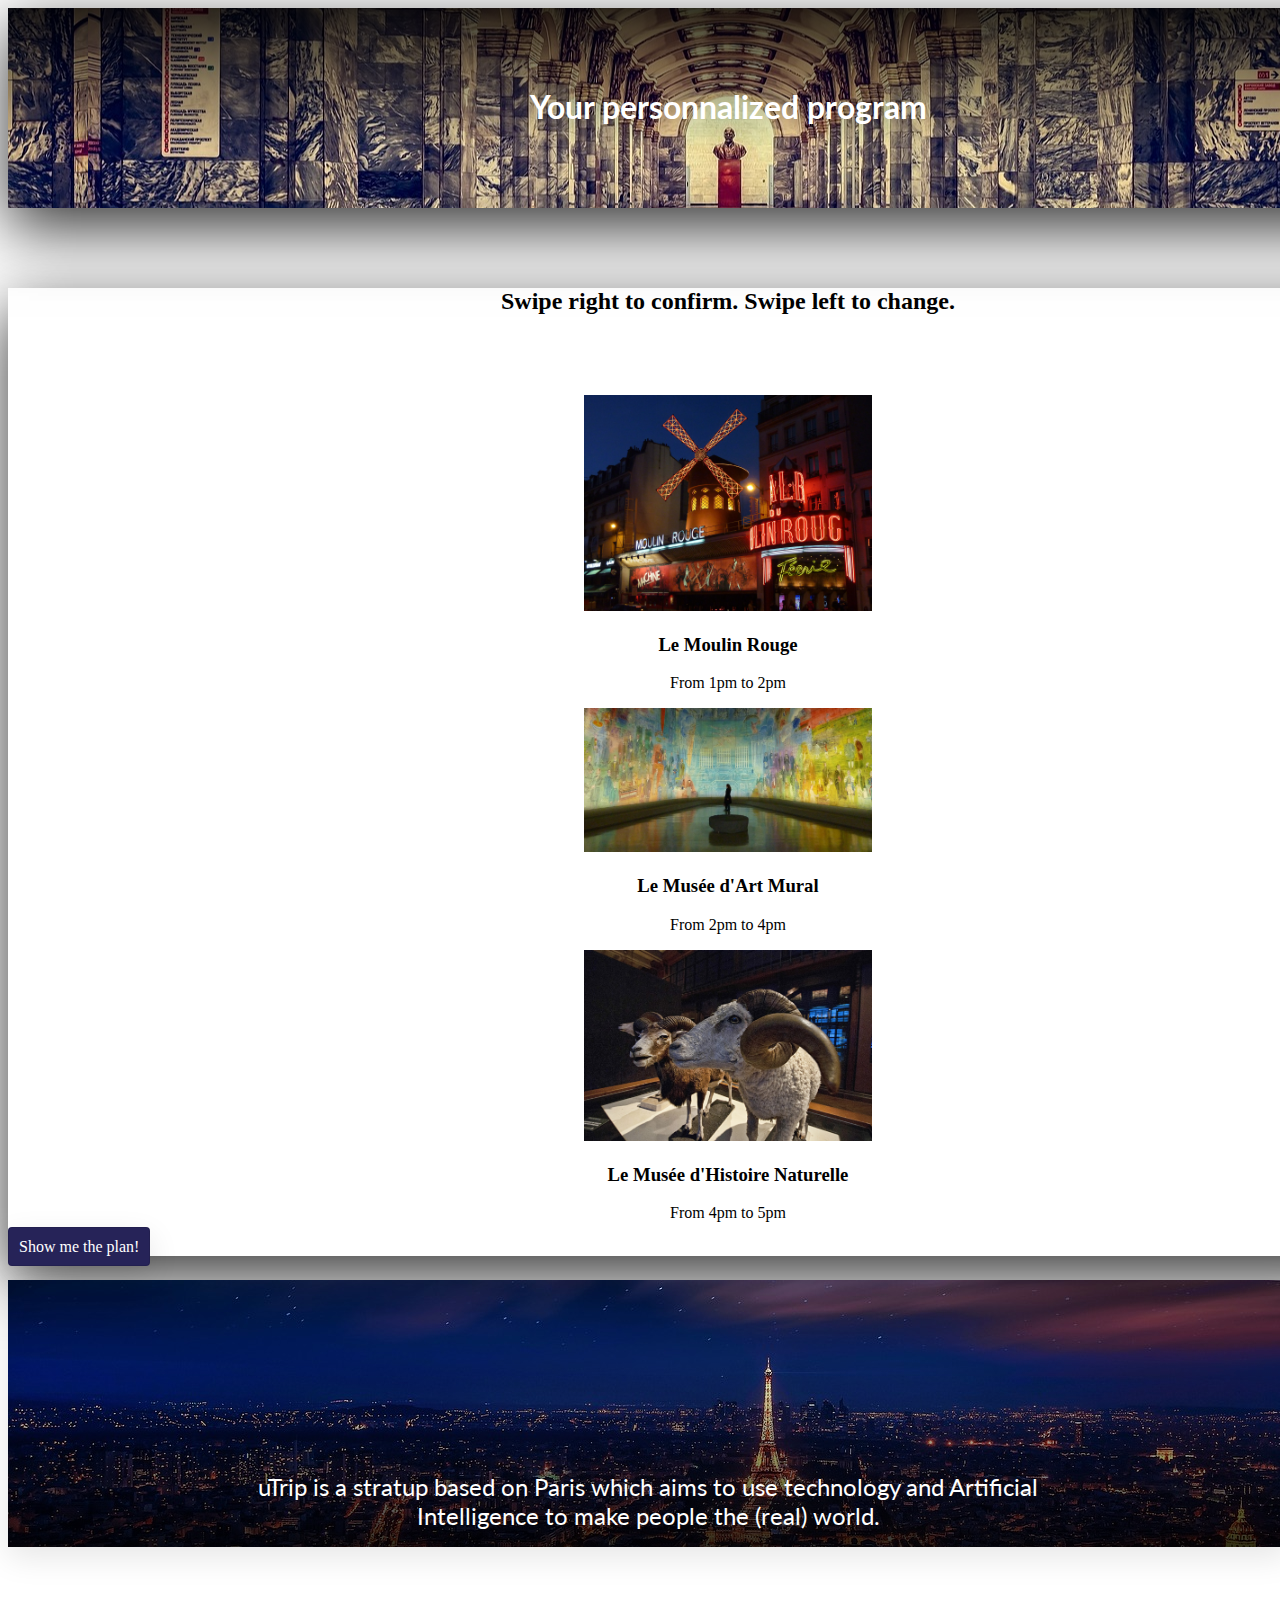
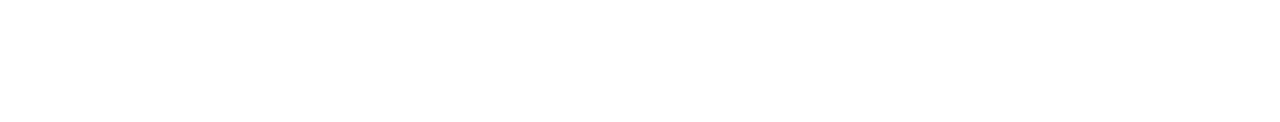
==== front/plan1.html @ 9a73b873 "commit 15 nov main.html.css page1.html.css" ====
<!DOCTYPE html>
<html>
<head>
    <meta charset="utf-8" />
    <meta http-equiv="X-UA-Compatible" content="IE=edge">
    <title>uTrip</title> <!-- This is the name code -->
    <meta name="viewport" content="width=device-width, initial-scale=1">
    <link rel="stylesheet" type="text/css" media="screen" href="plan1.css" />
    <script src="main.js"></script>
    <link href="https://fonts.googleapis.com/css?family=Lato:300,400,700" rel="stylesheet">
</head>

<body>
    <div id="header"> <!-- HEADER -->
        <div id="banner">
            <h1>Your personnalized program</h1>
        </div>
    </div> <!-- fin header-->

    <div id="content"> <!-- CONTENT -->
        <h2>Swipe right to confirm. Swipe left to change.</h2>

        <div class="carte"> <!-- Carte proposée-->
            <img src="img/carte1.jpg" />
            <h3>Le Moulin Rouge</h3>
            <p>From 1pm to 2pm</p>
        </div>

        <div class="carte"> <!-- Carte proposée-->
            <img src="img/carte2.jpg" />
            <h3>Le Musée d'Art Mural</h3>
            <p>From 2pm to 4pm</p>
        </div>

        <div class="carte"> <!-- Carte proposée-->
            <img src="img/carte3.jpg" />
            <h3>Le Musée d'Histoire Naturelle</h3>
            <p>From 4pm to 5pm</p>
        </div>

        <a href="plan2.html">Show me the plan!</a>
    </div>

    <div id="footer"> <!-- FOOTER -->
        <p>uTrip is a stratup based on Paris which aims to use technology and Artificial Intelligence to make people the (real) world.</p>    
    </div>
</body>
</html>
---- front/plan1.css ----
/* Desktop */
body{
    background: #FFFFFF;
    }
    
        /* HEADER */
    
            #header{
                background-image: linear-gradient(180deg, rgba(0, 0, 0, 0.8), rgba(255, 255, 255, 0) 70.71%), url('img//banner.jpg');
                background-position: center;
                width: 1440px;
                margin: 0px auto;
                height: 200px;
                left: 0px;
                top: 0px;
                box-shadow: 0 20px 60px rgba(0,0,0,.8);
            }
    
            #banner{
                padding-top: 4%;
                width:40%;
                margin: 0px auto;
            }
    
            /* h1 */
            #banner h1{
                width: 100%;
                font-family: 'Lato', sans-serif;
                color: #FFFFFF;
                text-align: center;
               
                /*margin-left: auto;
                margin-right: auto;*/
            }

        /* CONTENT */

            #content{
                width: 1440px;
                margin: 0px auto;
                box-shadow: 0 20px 60px rgba(0,0,0,.8);
            }

            .carte{
                border:2px;
                border-radius: 4px;
                text-align:center;
            }

            #content h2{
                text-align: center;
                margin:80px;
            }

            #content img{
                width: 20%;
                height: 30%;
            }

            a{
                padding: 10px;
                border: 1px solid rgba(0, 0, 0, 0.1);
                border-radius: 4px;
                text-decoration:none; 
                color: #FFFFFF;
                background-color: #262358;
                box-shadow: 0 10px 30px rgba(0,0,0,.1);
            }
            
        
        /* Footer */
            
            #footer{
            background-image: linear-gradient(0deg, rgba(0, 0, 0, 0.8), rgba(255, 255, 255, 0) 70.71%), url('img//footer.jpg');
            width: 1280px;
            height: 267px;
            margin: 0px auto;
            left: 0px;
            top: 40%;
            box-shadow: 0 10px 30px rgba(0,0,0,.1);
            }
    
            /* footer text */
            #footer p{
                padding:15%;
                font-family: 'Lato', sans-serif;
                color: #FFFFFF;
                font-size: 24px;
                text-align: center;
                }
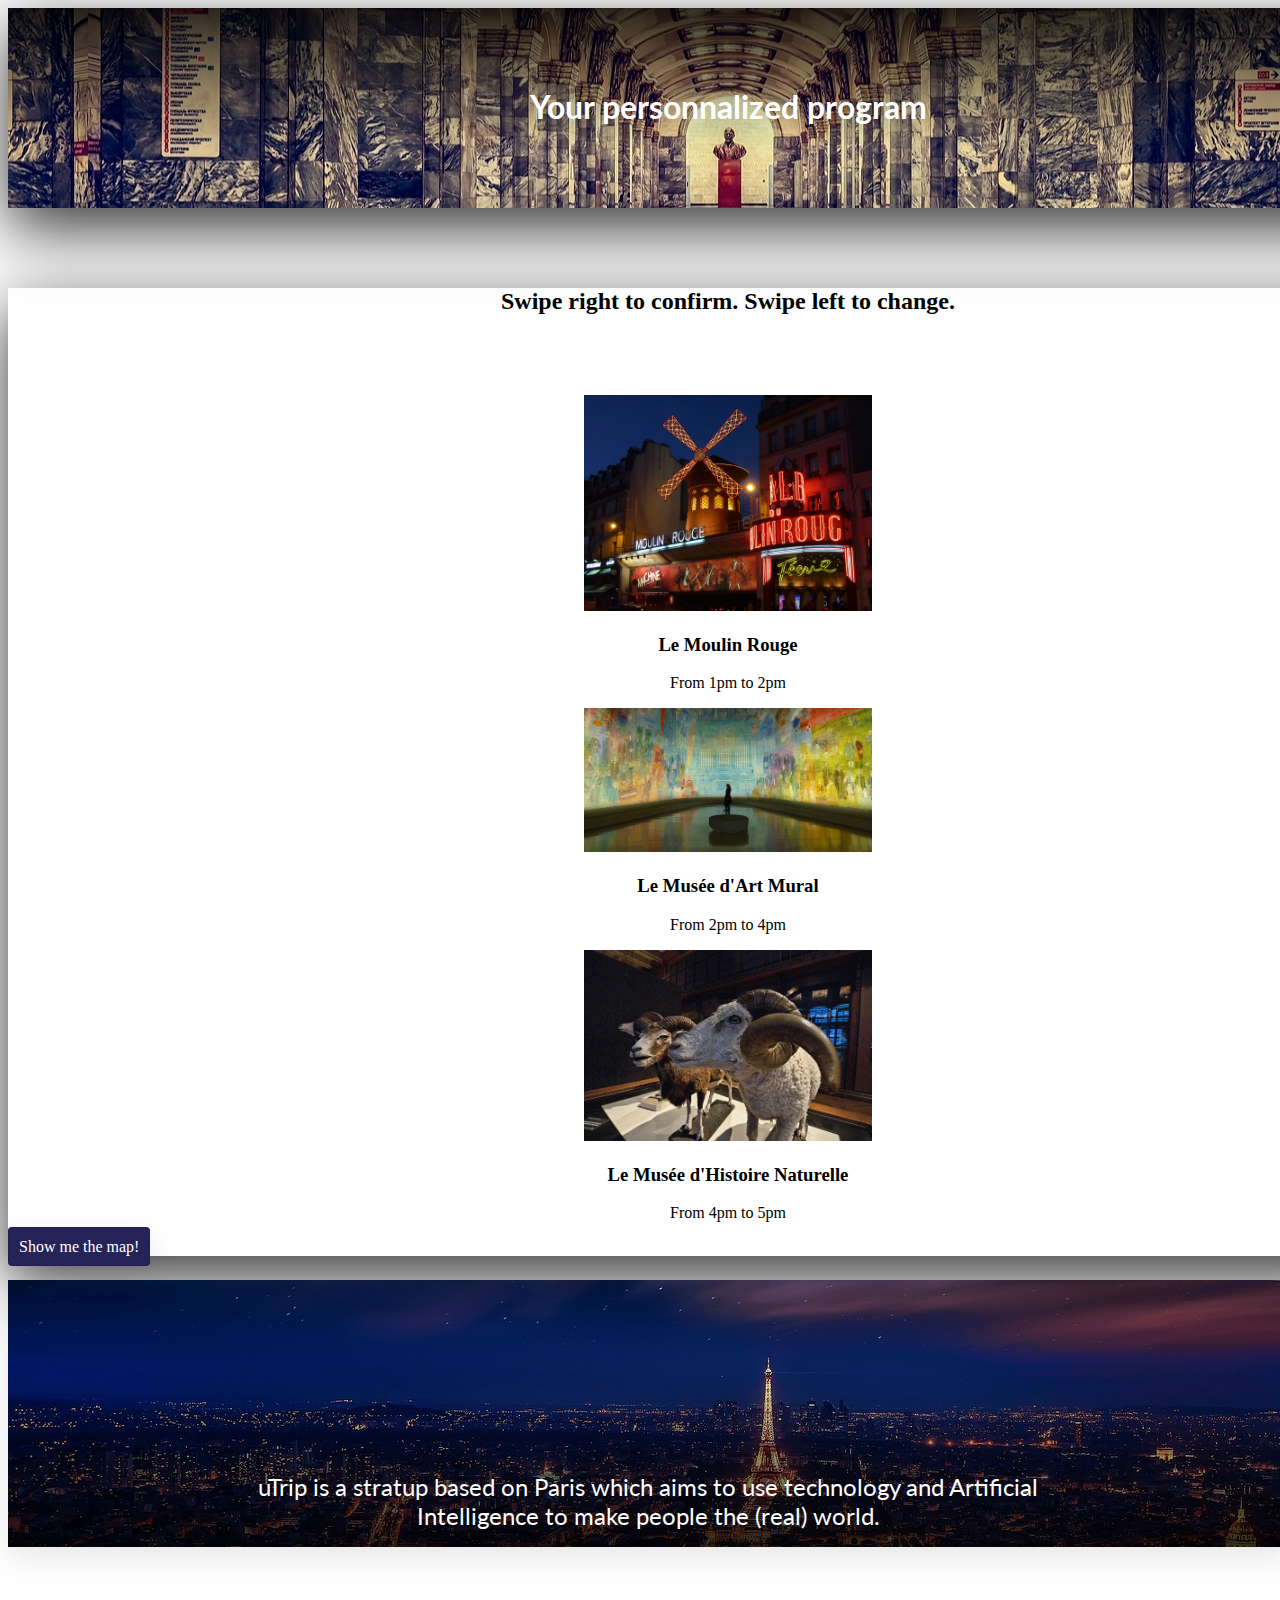
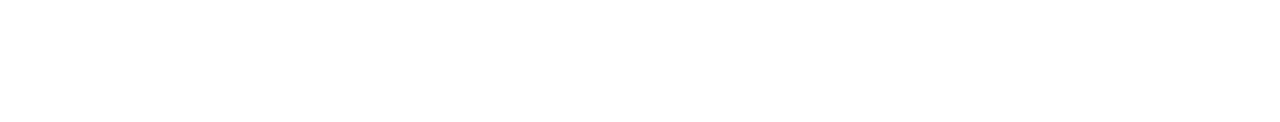
==== commit 540776c7: "commit 15 nov 3 pages" ====
--- a/front/plan1.html
+++ b/front/plan1.html
@@ -38,7 +38,7 @@
             <p>From 4pm to 5pm</p>
         </div>
 
-        <a href="plan2.html">Show me the plan!</a>
+        <a href="map.html">Show me the map!</a>
     </div>
 
     <div id="footer"> <!-- FOOTER -->
